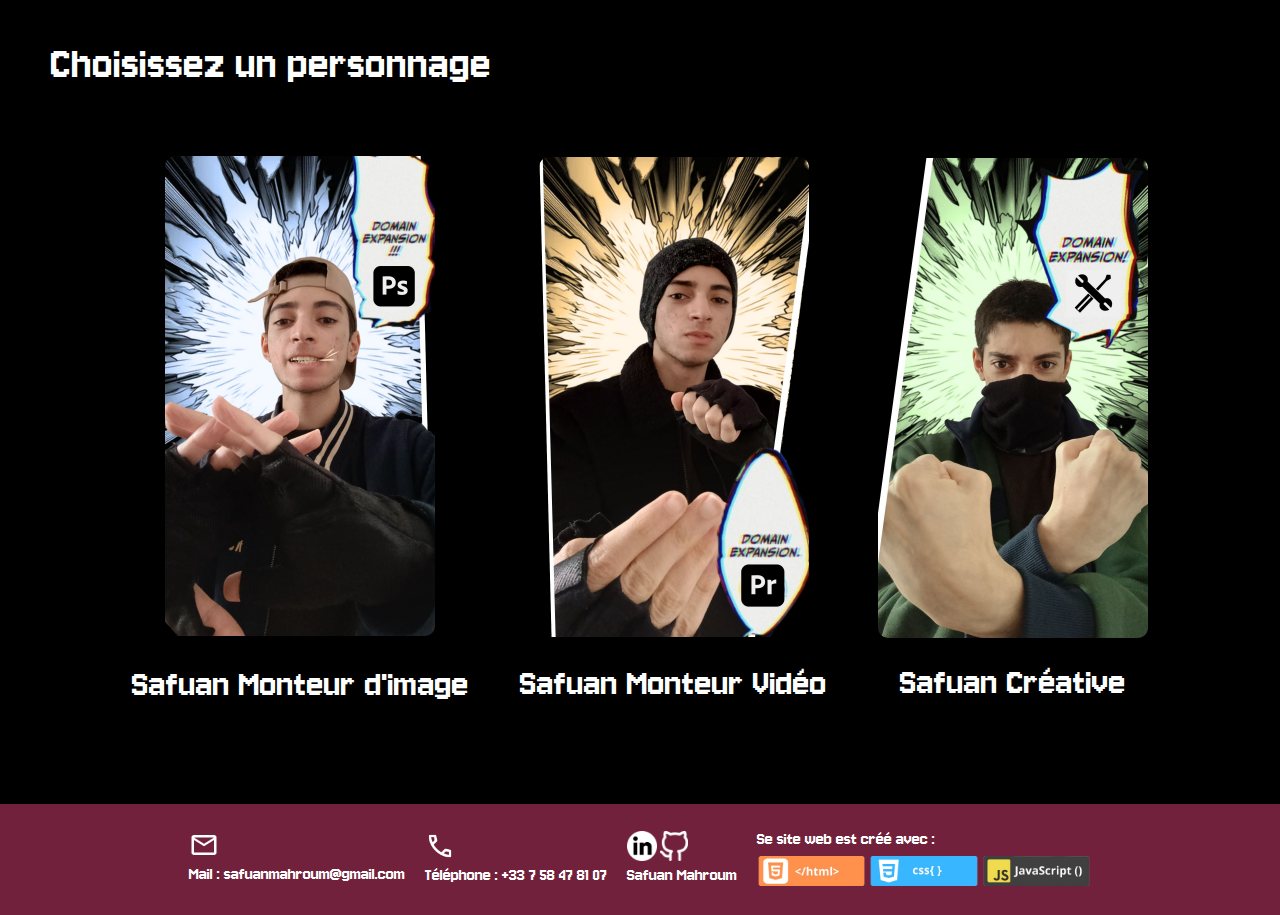
==== choisissez.html @ 5e924301 "Add files via upload" ====
<!DOCTYPE html>
<html lang="fr">

<head>
    <meta charset="UTF-8">
    <title>Portofolio - Safuan Mahroum</title>
    <link rel="icon" href="images/safuan.png" type="image/png">
    <link rel="stylesheet" href="style.css">

    <link rel="preconnect" href="https://fonts.googleapis.com">
    <link rel="preconnect" href="https://fonts.gstatic.com" crossorigin>
    <link href="https://fonts.googleapis.com/css2?family=Jersey+10&display=swap" rel="stylesheet">
    <link rel="stylesheet" href="https://cdnjs.cloudflare.com/ajax/libs/animate.css/4.1.1/animate.min.css" />
</head>

<body class="fadein">
    <h2>Choisissez un personnage</h2>

    <section style="display: flex; justify-content: center;">
        <div class="personnage">
            <div>
                <a href="monteurdimage.html">
                    <img class="zoom" src="images/domain1.jpg" alt="Safuan Mahroum">
                    <h2 style="font-size: 2.5em;">Safuan Monteur d'image</h2>
                </a>
            </div>
        </div>

        <div class="personnage">
            <div>
                <a href="monteurvideo.html">
                    <img class="zoom" src="images/domain2.jpg" alt="Safuan Mahroum">
                    <h2 style="font-size: 2.5em;">Safuan Monteur Vidéo</h2>
                </a>
            </div>
        </div>

        <div class="personnage">
            <div>
                <a href="creative.html">
                    <img class="zoom" src="images/domain3.jpg" alt="Safuan Mahroum">
                    <h2 style="font-size: 2.5em;">Safuan Créative </h2>
                </a>
            </div>
        </div>
    </section>

    <audio id="hoverSound" src="images/select.mp3" preload="auto"></audio>
    <script>
        document.querySelectorAll('a').forEach(link => {
            link.addEventListener('mouseover', () => {
                document.getElementById('hoverSound').play();
            });
        });
    </script>

    <footer>
        <div>
            <a href="mailto:safuanmahroum@gmail.com"><img style="height: 30px;" src="images/mailsimple.png" alt="Mail"
                    title="Envoyer un mail">
                <p>Mail : safuanmahroum@gmail.com</p>
            </a>
        </div>
        <div>
            <a href="tel:+33758478107"><img style="height: 30px;" src="images/telsimple.png" alt="Telephone"
                    title="Appeler">
                <p>Téléphone : +33 7 58 47 81 07</p>
            </a>
        </div>
        <div>
            <a href="https://www.linkedin.com/in/safuan-mahroum/" target="_blank"><img style="height: 30px;"
                    src="images/linkedinsimple.png" alt="linkedin" title="LinkedIn"></a>
            <a href="https://github.com/SafuanMahroum" target="_blank"><img style="height: 30px;"
                    src="images/githubsimple.png" alt="github" title="GitHub"></a>
            <p> Safuan Mahroum</p>
        </div>
        <div>
            <p>Se site web est créé avec :</p>
            <img style="height: 30px;" src="images/htmlbanner2.png" alt="hmtl" title="html">
            <img style="height: 30px;" src="images/cssbanner2.png" alt="css" title="css">
            <img style="height: 30px;" src="images/javabanner2.png" alt="JavaScript" title="JavaScript">
        </div>
    </footer>

</body>

</html>
---- style.css ----
/*Tout les pages */
    /* Barre de scroll */
::-webkit-scrollbar {
    width: 12px;
}

::-webkit-scrollbar-track {
    background: rgb(65, 39, 48);
}

::-webkit-scrollbar-thumb {
    background-color: rgb(104, 77, 85);
    border-radius: 10px;
}

body {
    margin: 0;
    padding: 0;
    background: black;
    font-family: "Jersey 10";
    color: white;
}

footer {
    background-color: rgb(114, 33, 60);
    padding: 2%;
    display: flex;
    gap: 20px;
    margin-top: 3%;
    align-items: center;
    justify-content: center;
}

a {
    text-decoration: none;
    color: white;
}

a:hover {
    color: yellow;
}

h1 {
    text-align: center;
    font-weight: normal;
    font-size: 3em;
    margin-top: 20%;
}

h2 {
    font-weight: normal;
    font-size: 3em;
    margin-left: 4%;
    margin-top: 3%;
}

h3 {
    font-weight: normal;
    text-align: center;
    font-size: 2em;
    margin-top: 4%;
}

h4 {
    font-weight: normal;
    font-size: 2em;
    margin-top: 2%; 
    margin-bottom: 2%; 
    text-align: left;
}

p {
    margin-top: 0%; 
    margin-bottom: 2%; 
    font-size: 1.2em;
}

.contenu {
    display: flex; 
    justify-content: center;
}

    /* Animation img */
.zoom {
    transition: transform 0.2s;
}

.zoom:hover {
    transform: scale(1.1);
}

    /* Animation bouton */
.zoom2 {
    transition: transform 0.2s;
}

.zoom2:hover {
    transform: scale(1.2);
}

    /* Bouton */
.bouton {
    display: flex;
    justify-content: center;
    background-color: #d81556;
    padding: 10px;
    margin-left: 41%;
    margin-right: 41%;
    border-radius: 7px;
}

.bouton h3 {
    margin: 2%;
}

.bouton a:hover {
    color: yellow;
    font-size: 1.1em;
    transition: font-size 0.3s ease;
}

.bouton a {
    transition: font-size 0.3s ease;
}

label:hover { color: yellow; }

.bouton2 {
    color: white;
    padding: 10px;
    width: 150px;
    font-size: 1.6em;
    background-color: #d81556;
    border-radius: 10px;
    font-family: "Jersey 10";

}

.bouton2 {
    transition: transform 0.2s;
}

.bouton2:hover {
    transform: scale(1.1);
}


/* Page 1 accueil*/
.intro {
    animation: fadeIn 3s;
}

/* Video au fond*/
video {
    position: fixed;
    right: 0;
    bottom: 0;
    min-width: 100%;
    min-height: 100%;
    z-index: -1;

    animation: fadeIn 3s;
}

@keyframes fadeIn {
    0% {
        opacity: 0;
        filter: blur(10px);
    }
}


/* Page 2 Personnages */
.personnage {
    text-align: center;
    display: flex;
    justify-content: center;
    align-items: center;
    margin: 2%;
}

.personnage img {
    height: 480px;
    border-radius: 10px
}

.personnage h2 {
    margin-top: 7%;
    margin-left: 0;
}

.fadein {
    animation: fadeIn;
    animation-duration: 2s;
}

/* Page 3 Surmoi */

.page3{
    display: flex; 
    justify-content: center;
}

ul {
    font-size: 1.7em;
}


    /*Barre pour les titres*/
.container {
    background: linear-gradient(90deg, rgb(168, 63, 109) 0%, rgb(170, 88, 40) 100%);
    width: 100%;
    border-radius: 10px;

    margin-left: auto; 
    font-size: 1.3em;

    display: flex;
    justify-content: space-between;

    display: inline-block;
}

.container ul {
    list-style-type: none;
    display: flex;
    width: 60%;
    justify-content: space-between;
}

.container2 {
    background: linear-gradient(90deg, rgb(168, 63, 109) 0%, rgb(170, 88, 40) 100%);
    border-radius: 7px;
    display: flex;
    list-style-type: none;
}

.container2 ul{
    list-style-type: none;
}

.container3 {
    background: linear-gradient(90deg, rgb(168, 63, 109) 0%, rgb(170, 88, 40) 100%);
    width: 18%;
    border-radius: 10px;
    display: flex;
    justify-content: center;
    margin-left: 6%;
}

.listedeliste {
    font-size: 1em;
}



/* Page 4 portfolio */

.portofolio {
    display: flex;
    justify-content: center;
    align-items: center;
}

.portofolio img {
    width: 400px;
    border-top-left-radius: 10px;
    border-top-right-radius: 10px;
}

article {
    background-color: #d81556;

    margin-bottom: 5%; 
    margin-right: 2%; 
    border: 2px solid rgb(212, 86, 107); 
    border-radius: 10px; 
    max-width: 400px;
}

.contact {
    display: flex; 
    justify-content: center; 
    align-items: center; 
    gap: 20px; 
    margin-top: 20px; 
    margin-bottom: 3%;
}


    /* Image jaune sur souris*/
img[src*="link.svg"]:hover {
    filter: sepia(60%) saturate(2319%) hue-rotate(357deg) brightness(100%) contrast(105%);
}

#boutonmusique {
    position: fixed; 
    bottom: 10px; 
    right: 10px; 
    background: none; 
    border: none;
    transition: transform 0.3s ease;
}

#boutonmusique:hover {
    transition: transform 0.3s ease;
    transform: scale(1.2);
}
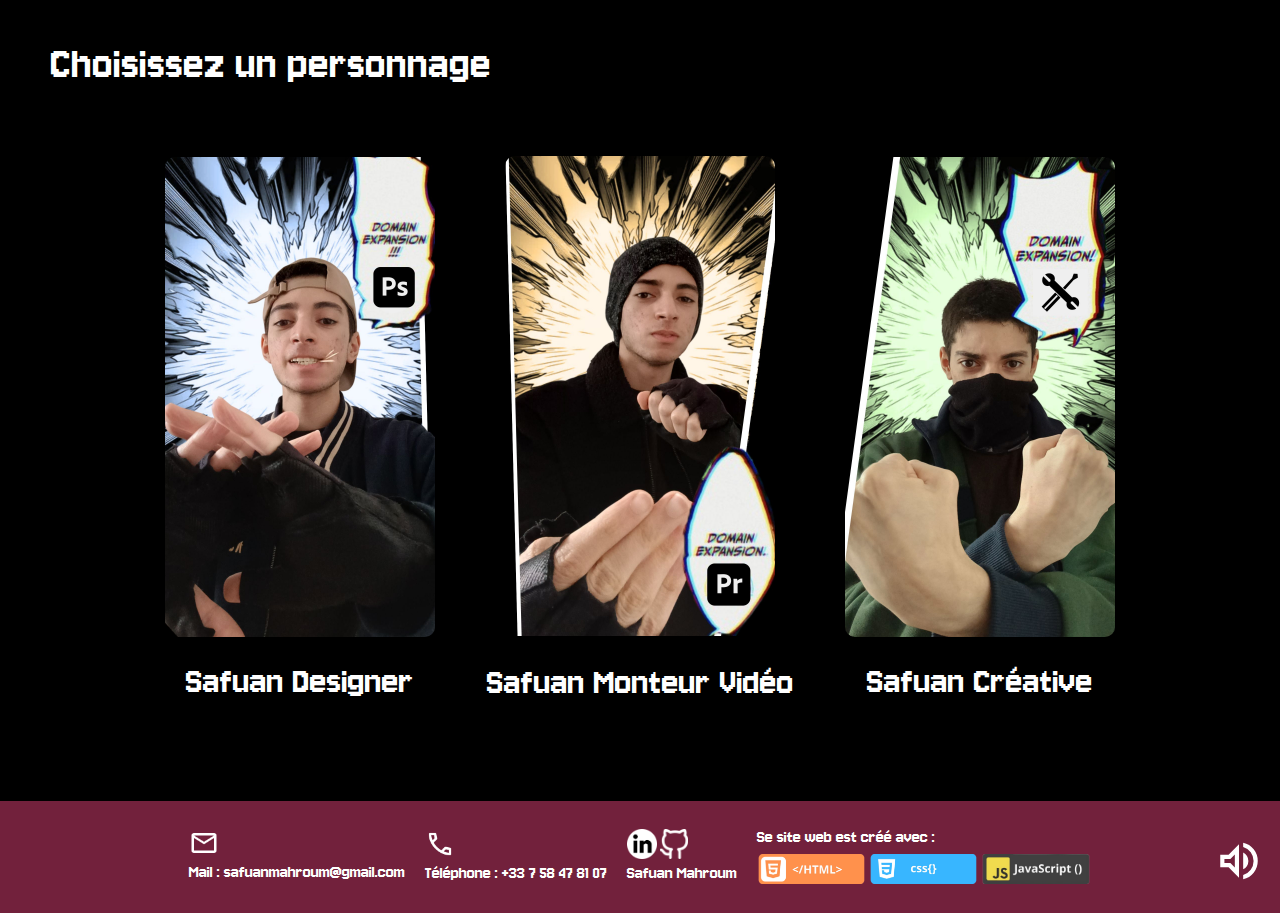
==== commit 6bda52f7: "Add files via upload" ====
--- a/choisissez.html
+++ b/choisissez.html
@@ -3,10 +3,9 @@
 
 <head>
     <meta charset="UTF-8">
-    <title>Portofolio - Safuan Mahroum</title>
+    <title>Portfolio - Safuan Mahroum</title>
     <link rel="icon" href="images/safuan.png" type="image/png">
     <link rel="stylesheet" href="style.css">
-
     <link rel="preconnect" href="https://fonts.googleapis.com">
     <link rel="preconnect" href="https://fonts.gstatic.com" crossorigin>
     <link href="https://fonts.googleapis.com/css2?family=Jersey+10&display=swap" rel="stylesheet">
@@ -19,9 +18,9 @@
     <section style="display: flex; justify-content: center;">
         <div class="personnage">
             <div>
-                <a href="monteurdimage.html">
+                <a href="designer.html">
                     <img class="zoom" src="images/domain1.jpg" alt="Safuan Mahroum">
-                    <h2 style="font-size: 2.5em;">Safuan Monteur d'image</h2>
+                    <h2 style="font-size: 2.5em;">Safuan Designer</h2>
                 </a>
             </div>
         </div>
@@ -44,15 +43,6 @@
             </div>
         </div>
     </section>
-
-    <audio id="hoverSound" src="images/select.mp3" preload="auto"></audio>
-    <script>
-        document.querySelectorAll('a').forEach(link => {
-            link.addEventListener('mouseover', () => {
-                document.getElementById('hoverSound').play();
-            });
-        });
-    </script>
 
     <footer>
         <div>
@@ -82,6 +72,14 @@
         </div>
     </footer>
 
+    <audio id="hoverSound" src="images/select.mp3" preload="auto"></audio>
+    <script src="son.js"></script>
+
+    <button id="boutonmusique">
+        <img id="audioIcon" src="images/audioon.svg" alt="Desactiver musique" style="height: 50px;">
+    </button>
+
+    <audio id="musiquefond" src="images/musique1.mp3" preload="auto" autoplay loop></audio>
+    <script src="musique.js"></script>
 </body>
-
 </html>--- a/style.css
+++ b/style.css
@@ -1,5 +1,5 @@
 /*Tout les pages */
-    /* Barre de scroll */
+/* Barre de scroll */
 ::-webkit-scrollbar {
     width: 12px;
 }
@@ -54,76 +54,66 @@
     margin-top: 3%;
 }
 
-h3 {
+h4 {
     font-weight: normal;
     text-align: center;
     font-size: 2em;
     margin-top: 4%;
 }
 
-h4 {
+h3 {
     font-weight: normal;
     font-size: 2em;
-    margin-top: 2%; 
-    margin-bottom: 2%; 
+    margin-top: 2%;
+    margin-bottom: 2%;
     text-align: left;
 }
 
 p {
-    margin-top: 0%; 
-    margin-bottom: 2%; 
+    margin-top: 0%;
+    margin-bottom: 2%;
     font-size: 1.2em;
 }
 
-.contenu {
-    display: flex; 
-    justify-content: center;
-}
-
-    /* Animation img */
-.zoom {
+
+
+/* Animation img pages : Choisissez et Portfolio*/
+.zoom,
+.zoom2 {
     transition: transform 0.2s;
 }
 
+/* Animation img link */
 .zoom:hover {
     transform: scale(1.1);
 }
 
-    /* Animation bouton */
-.zoom2 {
-    transition: transform 0.2s;
-}
-
 .zoom2:hover {
     transform: scale(1.2);
 }
 
-    /* Bouton */
+/* Boutons pages : Surmoi et Portfolio */
 .bouton {
     display: flex;
     justify-content: center;
+    align-items: center;
+    margin: 2% 0% 2% 0%;
+}
+
+.boutoncontent {
     background-color: #d81556;
-    padding: 10px;
-    margin-left: 41%;
-    margin-right: 41%;
-    border-radius: 7px;
-}
-
-.bouton h3 {
-    margin: 2%;
-}
-
-.bouton a:hover {
+    color: white;
+    padding: 15px 30px;
+    font-size: 2em;
+    text-align: center;
+    border-radius: 5px;
+    transition: all 0.3s ease;
+}
+
+.boutoncontent:hover {
+    transform: scale(1.1);
     color: yellow;
-    font-size: 1.1em;
-    transition: font-size 0.3s ease;
-}
-
-.bouton a {
-    transition: font-size 0.3s ease;
-}
-
-label:hover { color: yellow; }
+}
 
 .bouton2 {
     color: white;
@@ -131,18 +121,65 @@
     width: 150px;
     font-size: 1.6em;
     background-color: #d81556;
-    border-radius: 10px;
+    border-radius: 5px;
     font-family: "Jersey 10";
-
-}
-
-.bouton2 {
-    transition: transform 0.2s;
+    border: none;
+    cursor: pointer;
+    transition: all 0.3s ease;
 }
 
 .bouton2:hover {
     transform: scale(1.1);
-}
+    color: yellow
+}
+
+input:hover{
+    cursor: pointer;
+}
+
+/*Barre pour les titres pages : Surmoi et Portfolio*/
+.container {
+    background: linear-gradient(90deg, rgb(168, 63, 109) 0%, rgb(170, 88, 40) 100%);
+    width: 100%;
+    border-radius: 7px;
+    margin-left: auto;
+    font-size: 1.3em;
+    display: flex;
+    justify-content: space-between;
+    display: inline-block;
+}
+
+.container ul {
+    list-style-type: none;
+    display: flex;
+    width: 60%;
+    justify-content: space-between;
+}
+
+.container2 {
+    background: linear-gradient(90deg, rgb(168, 63, 109) 0%, rgb(170, 88, 40) 100%);
+    border-radius: 7px;
+    display: flex;
+    list-style-type: none;
+}
+
+.container2 ul {
+    list-style-type: none;
+}
+
+.container3 {
+    background: linear-gradient(90deg, rgb(168, 63, 109) 0%, rgb(170, 88, 40) 100%);
+    width: 18%;
+    border-radius: 7px;
+    display: flex;
+    justify-content: center;
+    margin-left: 6%;
+}
+
+.listedeliste {
+    font-size: 1em;
+}
+
 
 
 /* Page 1 accueil*/
@@ -170,7 +207,8 @@
 }
 
 
-/* Page 2 Personnages */
+
+/* Page 2 Choissisez personage */
 .personnage {
     text-align: center;
     display: flex;
@@ -181,7 +219,7 @@
 
 .personnage img {
     height: 480px;
-    border-radius: 10px
+    border-radius: 10px;
 }
 
 .personnage h2 {
@@ -194,10 +232,11 @@
     animation-duration: 2s;
 }
 
+
+
 /* Page 3 Surmoi */
-
-.page3{
-    display: flex; 
+.page3 {
+    display: flex;
     justify-content: center;
 }
 
@@ -205,64 +244,23 @@
     font-size: 1.7em;
 }
 
-
-    /*Barre pour les titres*/
-.container {
-    background: linear-gradient(90deg, rgb(168, 63, 109) 0%, rgb(170, 88, 40) 100%);
-    width: 100%;
-    border-radius: 10px;
-
-    margin-left: auto; 
-    font-size: 1.3em;
-
-    display: flex;
-    justify-content: space-between;
-
-    display: inline-block;
-}
-
-.container ul {
-    list-style-type: none;
-    display: flex;
-    width: 60%;
-    justify-content: space-between;
-}
-
-.container2 {
-    background: linear-gradient(90deg, rgb(168, 63, 109) 0%, rgb(170, 88, 40) 100%);
-    border-radius: 7px;
-    display: flex;
-    list-style-type: none;
-}
-
-.container2 ul{
-    list-style-type: none;
-}
-
-.container3 {
-    background: linear-gradient(90deg, rgb(168, 63, 109) 0%, rgb(170, 88, 40) 100%);
-    width: 18%;
-    border-radius: 10px;
-    display: flex;
-    justify-content: center;
-    margin-left: 6%;
-}
-
-.listedeliste {
-    font-size: 1em;
-}
-
-
-
-/* Page 4 portfolio */
-
-.portofolio {
-    display: flex;
-    justify-content: center;
-    align-items: center;
-}
-
-.portofolio img {
+label:hover {
+    color: yellow;
+    cursor: pointer;
+}
+
+
+
+/* Page 4 Portfolio */
+/*Portfolio*/
+.portfolio {
+    display: flex;
+    justify-content: center;
+    align-items: center;
+    margin-left: 3%;
+}
+
+.portfolio img {
     width: 400px;
     border-top-left-radius: 10px;
     border-top-right-radius: 10px;
@@ -270,34 +268,49 @@
 
 article {
     background-color: #d81556;
-
-    margin-bottom: 5%; 
-    margin-right: 2%; 
-    border: 2px solid rgb(212, 86, 107); 
-    border-radius: 10px; 
+    margin-bottom: 5%;
+    margin-right: 2%;
+    border: 2px solid rgb(212, 86, 107);
+    border-radius: 10px;
     max-width: 400px;
 }
 
+.contenu {
+    display: flex;
+    justify-content: center;
+}
+
 .contact {
-    display: flex; 
-    justify-content: center; 
-    align-items: center; 
-    gap: 20px; 
-    margin-top: 20px; 
-    margin-bottom: 3%;
-}
-
-
-    /* Image jaune sur souris*/
+    display: flex;
+    justify-content: center;
+    align-items: center;
+    gap: 20px;
+    margin-top: 20px;
+    margin-bottom: 2%;
+}
+
+/*Details pour quelques boutons*/
 img[src*="link.svg"]:hover {
     filter: sepia(60%) saturate(2319%) hue-rotate(357deg) brightness(100%) contrast(105%);
 }
 
+img[src*="audiooff.svg"]:hover {
+    filter: sepia(60%) saturate(2319%) hue-rotate(357deg) brightness(100%) contrast(105%);
+}
+
+img[src*="audioon.svg"]:hover {
+    filter: sepia(60%) saturate(2319%) hue-rotate(357deg) brightness(100%) contrast(105%);
+}
+
+#audioIcon {
+    cursor: pointer;
+}
+
 #boutonmusique {
-    position: fixed; 
-    bottom: 10px; 
-    right: 10px; 
-    background: none; 
+    position: fixed;
+    bottom: 10px;
+    right: 10px;
+    background: none;
     border: none;
     transition: transform 0.3s ease;
 }
@@ -305,4 +318,121 @@
 #boutonmusique:hover {
     transition: transform 0.3s ease;
     transform: scale(1.2);
+}
+
+/* Formulaire mail */
+#form {
+    display: flex;
+    flex-direction: column;
+    align-items: center;
+    gap: 1em;
+    background-color: rgb(65, 39, 48);
+    padding: 2%;
+    border-radius: 10px;
+    width: 50%;
+    margin: auto;
+    margin-bottom: 2%;
+}
+
+.mail {
+    font-size: 1.3em;
+}
+
+.mail input,
+.mail textarea {
+    padding: 0.75em;
+    font-family: "Jersey 10";
+}
+
+.mail textarea {
+    max-width: 800px;
+    max-height: 700px;
+    min-width: 235px;
+    min-height: 50px;
+}
+
+.mail_input {
+    margin-top: 0%;
+    margin-bottom: 2%;
+    font-size: 1.2em;
+    background: rgb(104, 77, 85);
+    border: none;
+    color: white;
+    border-radius: 5px;
+}
+
+.mail_input::placeholder {
+    color: rgba(255, 255, 255, 0.7);
+}
+
+.bouton_mail {
+    width: 20%;
+    padding: 15px 30px;
+    font-size: 2em;
+    background-color: #d81556;
+    color: white;
+    cursor: pointer;
+    transition: background-color 0.3s ease, transform 0.3s ease;
+    font-family: "Jersey 10";
+}
+
+.bouton_mail:hover {
+    color: yellow;
+    transform: scale(1.05);
+}
+
+
+/*Effet pour le formulaire pages : monteur images/video et creative*/
+.explosion {
+    position: absolute;
+    pointer-events: none;
+    display: flex;
+    justify-content: center;
+    align-items: center;
+}
+
+.star {
+    width: 20px;  
+    height: 20px;
+    background-color: yellow;
+    clip-path: polygon(50% 0%, 61% 35%, 98% 35%, 68% 57%, 79% 91%, 50% 70%, 21% 91%, 32% 57%, 2% 35%, 39% 35%);
+    position: absolute;
+    animation: twinkle 1s ease-out forwards, fadeOut 1s ease-out forwards;
+}
+
+.star:nth-child(1) {
+    animation: moveNorthwest 1s ease-out forwards, fadeOut 1.3s ease-out forwards;
+}
+
+.star:nth-child(2) {
+    animation: moveUp 1s ease-out forwards, fadeOut 1.3s ease-out forwards;
+}
+
+.star:nth-child(3) {
+    animation: moveNortheast 1s ease-out forwards, fadeOut 1.3s ease-out forwards;
+}
+
+@keyframes twinkle {
+    0% { opacity: 1; }
+    100% { opacity: 0; }
+}
+
+@keyframes fadeOut {
+    0% { opacity: 1; }
+    100% { opacity: 0; }
+}
+
+@keyframes moveNorthwest {
+    0% { transform: translate(0, 0); }
+    100% { transform: translate(-35px, -35px); }
+}
+
+@keyframes moveUp {
+    0% { transform: translate(0, 0); }
+    100% { transform: translate(0, -50px); }
+}
+
+@keyframes moveNortheast {
+    0% { transform: translate(0, 0); }
+    100% { transform: translate(35px, -35px); }
 }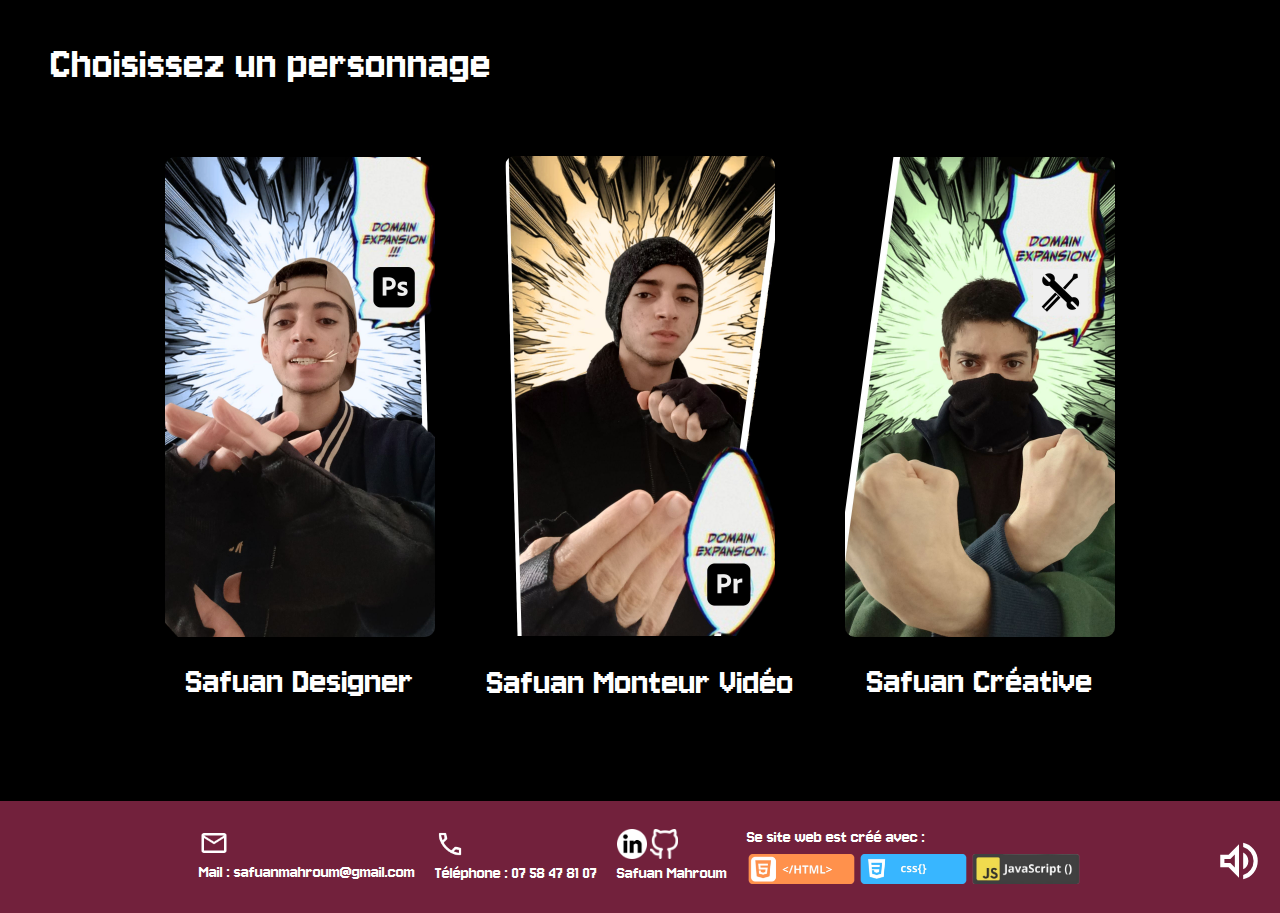
==== commit 839d0803: "Add files via upload" ====
--- a/choisissez.html
+++ b/choisissez.html
@@ -1,6 +1,5 @@
 <!DOCTYPE html>
 <html lang="fr">
-
 <head>
     <meta charset="UTF-8">
     <title>Portfolio - Safuan Mahroum</title>
@@ -52,9 +51,9 @@
             </a>
         </div>
         <div>
-            <a href="tel:+33758478107"><img style="height: 30px;" src="images/telsimple.png" alt="Telephone"
+            <a href="tel:0758478107"><img style="height: 30px;" src="images/telsimple.png" alt="Telephone"
                     title="Appeler">
-                <p>Téléphone : +33 7 58 47 81 07</p>
+                <p>Téléphone : 07 58 47 81 07</p>
             </a>
         </div>
         <div>
--- a/style.css
+++ b/style.css
@@ -187,6 +187,10 @@
     animation: fadeIn 3s;
 }
 
+.hide {
+    width: 1%;
+}
+
 /* Video au fond*/
 video {
     position: fixed;
